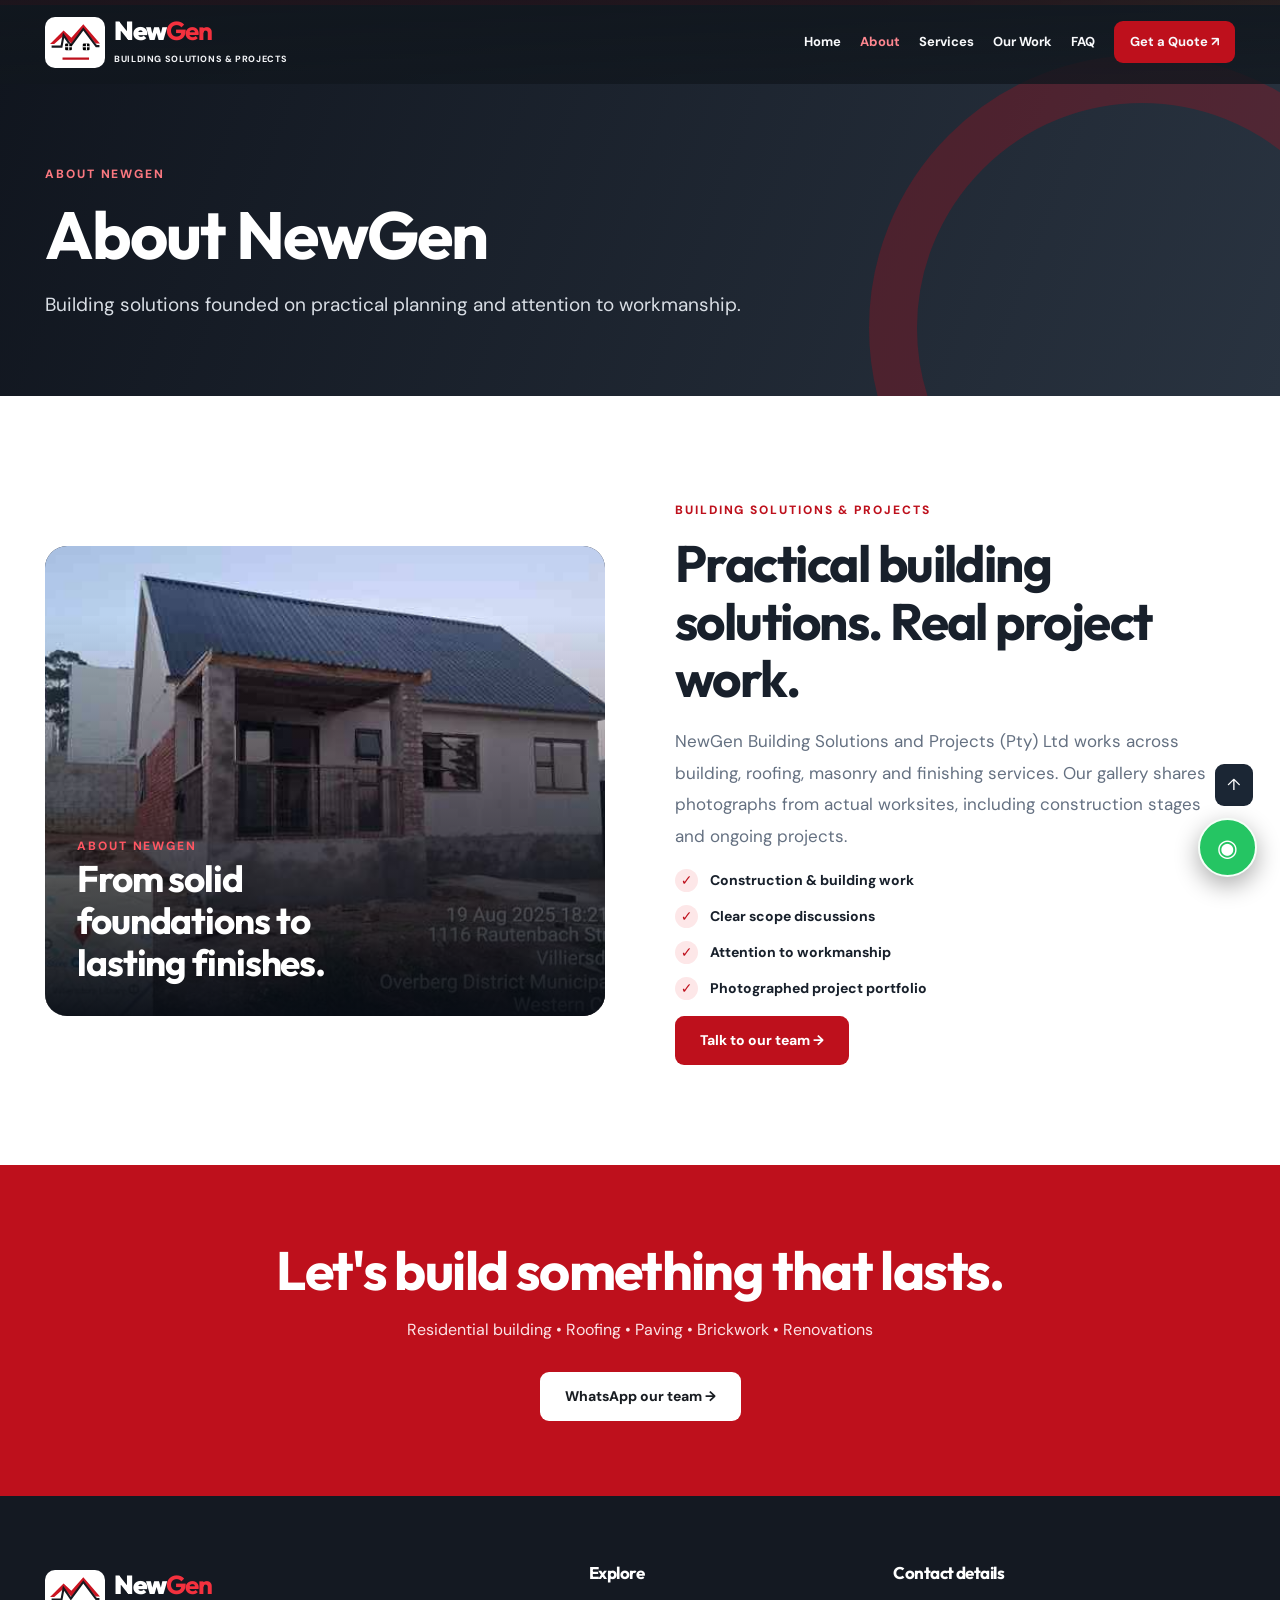
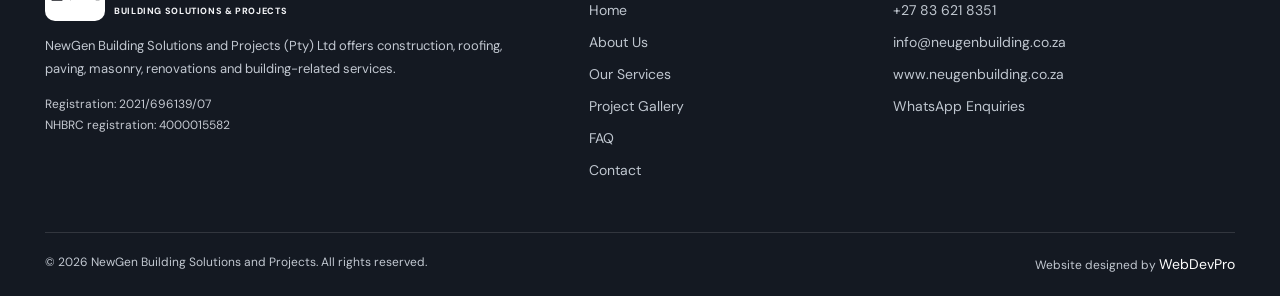
==== about.html @ 3746e9a4 "Create separate NewGen pages and repair empty project thumbnails" ====
<!doctype html>
<html lang="en-ZA"><head><meta charset="utf-8"><meta name="viewport" content="width=device-width, initial-scale=1,viewport-fit=cover"><title>About Us | NewGen Building Solutions and Projects</title>
<meta name="description" content="NewGen Building Solutions and Projects offers residential building, roofing, brickwork, foundations, paving and renovation services. View our work and request a quote.">
<meta name="theme-color" content="#bd111d"><meta name="robots" content="index,follow"><meta property="og:title" content="NewGen Building Solutions and Projects">
<meta property="og:description" content="Building with purpose. Creating with pride."><meta property="og:type" content="website">
<link rel="manifest" href="/manifest.webmanifest"><link rel="icon" type="image/svg+xml" href="/favicon.svg">
<link rel="preconnect" href="https://fonts.googleapis.com"><link rel="preconnect" href="https://fonts.gstatic.com" crossorigin>
<link href="https://fonts.googleapis.com/css2?family=DM+Sans:wght@400;500;600;700;800&family=Outfit:wght@400;500;600;700;800;900&display=swap" rel="stylesheet">
<style>
:root{--red:#be101c;--red-d:#8e1019;--dark:#151820;--muted:#647081;--pale:#f7f8f9}*{box-sizing:border-box}html{scroll-behavior:smooth;scroll-padding-top:88px}body{margin:0;background:#fff;color:#18202b;font:16px/1.65 'DM Sans',system-ui,sans-serif}h1,h2,h3{font-family:Outfit,system-ui,sans-serif;line-height:1.13;letter-spacing:-.03em}a{text-decoration:none;color:inherit}button,input,textarea,select{font:inherit}button{cursor:pointer}img{display:block;max-width:100%}.container{width:min(1190px,calc(100% - 40px));margin:auto}.eyebrow{color:var(--red);font-weight:800;letter-spacing:.16em;font-size:12px;text-transform:uppercase}.btn{display:inline-flex;align-items:center;justify-content:center;gap:10px;min-height:49px;padding:12px 25px;border:0;border-radius:9px;background:var(--red);color:white;font-size:14px;font-weight:800;transition:transform .2s,background .2s,box-shadow .2s}.btn:hover{background:var(--red-d);transform:translateY(-2px);box-shadow:0 10px 25px #be101c3b}.btn.white{background:white;color:#191d22}.btn.outline{background:transparent;border:1px solid #fff8;color:#fff}.btn.dark{background:#222936}.bar{height:5px;background:linear-gradient(90deg,#89000d,var(--red) 68%,#fa7136)}header{position:fixed;z-index:60;top:0;left:0;right:0;transition:.3s;background:linear-gradient(180deg,#11171ee8,#11171ecb)}header.scrolled{background:#151a23f7;box-shadow:0 8px 30px #0003}.head{height:84px;display:flex;align-items:center;justify-content:space-between;gap:24px}.brand{display:flex;align-items:center;gap:9px;min-width:0;color:white}.brand svg{flex:none;width:60px;height:51px;background:#fff;border-radius:10px;padding:4px}.brandName{font-family:Outfit,sans-serif;font-size:26px;font-weight:900;line-height:1;letter-spacing:-.05em}.brandName b{color:#f4313e}.brandSub{display:block;font-size:9px;text-transform:uppercase;letter-spacing:.07em;font-weight:800;line-height:1.3;margin-top:5px;color:#f3f4f7}.nav{display:flex;align-items:center;gap:19px}.nav a{color:#f8f9fb;font-size:13px;font-weight:700}.nav a:hover,.nav a.active{color:#ff6c72}.nav .btn{min-height:42px;padding:10px 16px}.menuButton{display:none;background:#ffffff12;color:#fff;border:1px solid #ffffff55;padding:8px 13px;border-radius:8px}.hero{min-height:755px;display:flex;align-items:center;position:relative;isolation:isolate;background:#252b30;color:#fff;padding:155px 0 120px;overflow:hidden}.heroPhoto{position:absolute;z-index:-2;inset:0;background-image:url('/assets/hero.jpg');background-repeat:no-repeat;background-size:cover;background-position:center 46%;transform:scale(1.02)}.hero:after{position:absolute;content:'';z-index:-1;inset:0;background:linear-gradient(90deg,#070c15f5 3%,#0c121de6 42%,#10172178 77%,#1119224b),linear-gradient(0deg,#0d111fc4,transparent 40%)}.hero .container{position:relative}.hero h1{font-size:clamp(45px,5.5vw,83px);font-weight:900;max-width:900px;margin:15px 0 26px}.hero h1 em{font-style:normal;color:#ff3342;display:block}.hero p{max-width:610px;font-size:19px;color:#e7e8eb;margin-bottom:30px}.heroChips{display:flex;gap:10px;flex-wrap:wrap;margin-top:35px}.heroChips span{border:1px solid #ffffff4a;background:#ffffff16;backdrop-filter:blur(10px);padding:7px 13px;border-radius:100px;font-size:12px;font-weight:700}.heroArrow{font-size:19px}.heroBottom{position:absolute;bottom:25px;left:0;right:0}.heroBottom .container{display:flex;justify-content:space-between;align-items:center;gap:20px}.heroBottom small{letter-spacing:.2em;text-transform:uppercase;color:#fff9;font-size:10px}.heroControls{display:flex;gap:7px}.heroControls button{border:1px solid #ffffff66;color:#fff;background:#ffffff25;border-radius:100%;height:38px;width:38px}.trust{background:#171c25;color:#e5e8ed}.trustGrid{display:grid;grid-template-columns:repeat(3,1fr);gap:24px;padding:22px 0}.trustGrid>div{display:flex;gap:11px;align-items:center;font-weight:700;font-size:14px}.trustGrid strong{color:#fa3a47;font-size:21px}.section{padding:100px 0}.section.alternate{background:var(--pale)}.section h2{font-size:clamp(34px,4vw,53px);margin:12px 0 18px}.lead{color:var(--muted);max-width:700px;font-size:17px;line-height:1.85}.sectHead{max-width:750px;margin:auto auto 44px;text-align:center}.sectHead .lead{margin:auto}.serviceGrid{display:grid;grid-template-columns:repeat(3,1fr);gap:23px}.service{background:#fff;border:1px solid #e4e8ee;border-radius:16px;padding:30px 29px;transition:.25s;box-shadow:0 3px 14px #141b2b08}.service:hover{transform:translateY(-5px);box-shadow:0 20px 35px #141b2b12;border-color:#d4a0a4}.number{display:inline-block;font:900 12px Outfit,sans-serif;letter-spacing:.1em;color:var(--red);margin-bottom:12px}.service h3{font-size:23px;margin:4px 0 12px}.service p{color:var(--muted);font-size:14px;line-height:1.85;margin-bottom:0}.servIcon{height:53px;width:53px;background:#fff0f1;border-radius:14px;color:var(--red);display:grid;place-items:center;margin-bottom:20px}.servIcon svg{width:29px;height:29px}.aboutGrid{display:grid;grid-template-columns:1fr 1fr;gap:70px;align-items:center}.aboutVisual{min-height:470px;background:#1b222d;position:relative;border-radius:22px;overflow:hidden;display:flex;align-items:end;padding:32px;color:white}.aboutVisual:before{content:'';position:absolute;inset:0;background:linear-gradient(0deg,#070c14f5,transparent 85%),url('/assets/hero.jpg') center/cover no-repeat}.aboutVisual>div{position:relative}.aboutVisual h3{font-size:37px;max-width:340px;margin:0}.aboutCopy ul{padding:0;list-style:none}.aboutCopy li{margin:13px 0;font-size:14px;font-weight:750}.aboutCopy li:before{content:'✓';display:inline-grid;place-items:center;margin-right:12px;height:23px;width:23px;border-radius:50%;background:#fde7e8;color:var(--red)}.galleryGrid{display:grid;grid-template-columns:repeat(3,1fr);gap:20px}.galleryItem{background:#e9ebed;border-radius:16px;overflow:hidden;position:relative;min-height:265px;border:0;display:block;text-align:left;width:100%;color:white}.galleryItem img{position:absolute;inset:0;width:100%;height:100%;object-fit:cover;transition:.4s}.galleryItem:before{content:'';position:absolute;inset:0;background:linear-gradient(25deg,#1e2833,#7a1d22);z-index:-1}.galleryItem:after{content:'';position:absolute;inset:0;background:linear-gradient(0deg,#07111fcb,transparent 65%)}.galleryItem:hover img{transform:scale(1.04)}.galleryLabel{position:absolute;z-index:3;bottom:20px;left:23px;right:15px;font-weight:800;line-height:1.2}.galleryLabel small{display:block;font-size:11px;color:#fdd;letter-spacing:.12em;text-transform:uppercase;margin-bottom:5px}.galleryNote{font-size:13px;color:var(--muted);text-align:center;margin:22px 0 0}.videoGrid{display:grid;grid-template-columns:.8fr 1.2fr;background:#151b25;border-radius:20px;overflow:hidden;align-items:center;color:#fff}.videoText{padding:48px}.videoText .eyebrow{color:#fc5b65}.videoText h2{color:white;font-size:38px}.videoText p{color:#cdd4dc}.videoMedia{min-height:340px;display:grid;place-items:center;background:linear-gradient(140deg,#1c2024e0,#511b22cf),url('/assets/hero.jpg') center/cover;position:relative}.videoMedia video{height:410px;width:100%;object-fit:contain;max-width:100%;background:#12141c}.videoFallback{display:none;text-align:center;padding:30px}.contactGrid{display:grid;grid-template-columns:1fr 1fr;gap:65px}.contactDetails{display:grid;gap:15px;margin-top:30px}.contactDetails a,.contactDetails p{display:flex;align-items:flex-start;gap:15px;padding:18px 19px;border:1px solid #e5e9ee;border-radius:11px;margin:0;font-weight:700;font-size:14px;overflow-wrap:anywhere}.contactDetails span{color:var(--red);font-size:21px}.quote{background:#fff;border:1px solid #e9edf1;box-shadow:0 18px 55px #08101c0c;padding:32px;border-radius:17px}.quote h3{font-size:25px;margin:0 0 20px}.quote label{display:block;font-size:13px;font-weight:800;margin:14px 0 6px}.quote input,.quote select,.quote textarea{width:100%;background:#fafbfc;border:1px solid #dbe0e7;border-radius:9px;padding:12px 13px;font-size:14px;outline:none}.quote input:focus,.quote select:focus,.quote textarea:focus{border-color:var(--red)}.quote button{width:100%;margin-top:21px}.legal{margin-top:20px;display:flex;gap:12px;flex-wrap:wrap;color:#707783;font-size:12px}.legal span{padding:8px 10px;border:1px solid #e3e6ec;border-radius:6px}.faqGrid{display:grid;grid-template-columns:.85fr 1.15fr;gap:55px}.faqList details{border-bottom:1px solid #dde1e6;padding:18px 3px}.faqList summary{cursor:pointer;font-weight:800;list-style:none;display:flex;justify-content:space-between;gap:12px}.faqList summary::after{content:'+';color:var(--red);font-size:24px;line-height:1}.faqList details[open] summary::after{content:'−'}.faqList p{color:#657182;font-size:14px}.cta{background:var(--red);text-align:center;padding:75px 0;color:#fff}.cta h2{font-size:clamp(33px,5vw,54px);margin:0 0 10px}.cta p{color:#fce4e7;margin-bottom:28px}footer{background:#141922;color:#c2c8d1;padding:65px 0 20px}footer .ftgrid{display:grid;grid-template-columns:1.4fr .7fr 1fr;gap:65px}footer h3{color:#fff;font-size:17px;margin-top:2px}footer a{display:block;margin:9px 0;color:#bfc6cf;font-size:14px}footer a:hover{color:#ff5a66}footer p{font-size:13px;line-height:1.8}footer .copyright{border-top:1px solid #ffffff20;margin-top:40px;padding-top:20px;display:flex;flex-wrap:wrap;justify-content:space-between;font-size:12px}.socialProof{font-size:12px;color:#c5c9d1}.floatChat{position:fixed;right:23px;bottom:23px;z-index:90;background:#25c563;color:white;border:2px solid #f5fff8;border-radius:50%;width:59px;height:59px;box-shadow:0 8px 25px #0005;font-size:24px}.chatBox{display:none;position:fixed;z-index:89;right:20px;bottom:94px;max-width:calc(100vw - 35px);width:340px;background:white;border-radius:16px;overflow:hidden;box-shadow:0 15px 45px #0005}.chatBox.open{display:block}.chatHead{background:#1b232c;padding:15px;color:#fff;font-weight:800}.chatBody{padding:18px}.chatBody p{font-size:13px}.chatBody input,.chatBody select,.chatBody textarea{width:100%;border-radius:8px;border:1px solid #d6dce3;padding:9px;margin:6px 0;font-size:13px}.chatBody .btn{width:100%;margin-top:10px}.lightbox{display:none;position:fixed;inset:0;z-index:110;background:#000e;align-items:center;justify-content:center;padding:35px}.lightbox.open{display:flex}.lightbox img{max-height:88vh;max-width:95vw;object-fit:contain}.lightbox button{position:absolute;top:20px;right:20px;border:0;border-radius:50%;background:#ffffff21;color:white;width:40px;height:40px;font-size:24px}.backTop{position:fixed;right:27px;bottom:94px;border:0;border-radius:9px;padding:8px 12px;background:#1b2634;color:#fff;z-index:85}.skip{position:absolute;top:-50px;background:white;color:black;padding:10px;z-index:100}.skip:focus{top:0}button:focus-visible,a:focus-visible,input:focus-visible{outline:3px solid #ff5b68;outline-offset:2px}
@media(max-width:990px){.nav{display:none;position:absolute;top:84px;right:0;left:0;padding:20px;background:#131923;flex-direction:column;align-items:stretch;gap:10px}.nav.open{display:flex}.nav a{padding:9px}.menuButton{display:block}.serviceGrid,.galleryGrid{grid-template-columns:repeat(2,1fr)}.aboutGrid,.contactGrid{gap:35px}.head .brandSub{max-width:200px}.ftgrid{gap:30px!important}}@media(max-width:700px){.container{width:min(100% - 32px,1190px)}.head{height:76px}.nav{top:76px}.brand svg{height:45px;width:49px}.brandName{font-size:23px}.brandSub{font-size:8px}.hero{min-height:690px;padding-top:133px}.hero h1{font-size:44px}.hero p{font-size:16px}.hero .btn{width:100%;margin-bottom:8px}.heroChips{margin-top:18px}.trustGrid{grid-template-columns:1fr;gap:12px}.section{padding:70px 0}.serviceGrid,.galleryGrid{grid-template-columns:1fr}.aboutGrid,.contactGrid,.faqGrid,.videoGrid{grid-template-columns:1fr}.aboutVisual{min-height:340px}.videoText{padding:28px}.videoMedia{min-height:230px}.videoMedia video{max-height:420px}.ftgrid{grid-template-columns:1fr!important;gap:30px!important}.contactDetails a{font-size:13px}.quote{padding:23px}}
@media(prefers-reduced-motion:reduce){html{scroll-behavior:auto}*{transition:none!important;animation:none!important}}


.pageLead{padding:155px 0 76px;color:#fff;background:linear-gradient(110deg,#10151e,#293340);position:relative;overflow:hidden}
.pageLead:after{content:'';position:absolute;right:-135px;bottom:-205px;border:48px solid #c10c1a45;border-radius:50%;width:450px;height:450px}
.pageLead>.container{position:relative;z-index:1}
.pageLead h1{font-size:clamp(38px,5.2vw,72px);line-height:1.09;margin:12px 0 18px}
.pageLead p{font-size:19px;max-width:730px;color:#d9dee5;margin:0}
.pageLead .eyebrow{color:#fa7880}
.homePreview{display:grid;grid-template-columns:1fr 1fr;gap:30px;align-items:center}
.homePreview img{width:100%;height:350px;object-fit:cover;border-radius:18px}
.homePreview strong{display:block;padding:10px 0;color:#a30919;font-size:16px}
.homePreviewCopy h3{font-size:34px;margin-bottom:15px}
.homePreviewCopy p{font-size:17px;color:#5c6676;margin-bottom:22px}
.galleryItem img{width:100%;height:100%;object-fit:cover;display:block}
.galleryItem.mediaMissing:before{content:'Photo being published';position:absolute;z-index:2;left:12px;top:12px;color:white;font-size:11px;background:#141b28bb;padding:5px 9px;border-radius:4px}
.activePage{color:#ff8790!important}
@media(max-width:750px){.pageLead{padding:135px 0 65px}.pageLead p{font-size:16px}.homePreview{grid-template-columns:1fr}.homePreview img{height:240px}}
</style></head><body>
<a href="#main" class="skip">Skip to content</a><div class="bar"></div>
<header id="header"><div class="container head"><a href="/" class="brand" aria-label="NewGen home">
<svg viewBox="0 0 100 80" role="img" aria-label="NewGen roof logo"><path fill="#cb1421" d="M2 43 28 17l15 14L66 5l32 37-8 0-24-27-23 27-15-15L10 43Z"/><path stroke="#17191f" fill="none" stroke-width="4" d="M5 48h19L28 26l14 20L66 14l25 33h6"/><rect x="31" y="42" width="13" height="13" rx="2"/><path d="M38 42v13M31 48h13" stroke="#fff" stroke-width="2"/><rect x="65" y="42" width="13" height="13" rx="2"/><path d="M72 42v13M65 48h13" stroke="#fff" stroke-width="2"/><path fill="#be101c" d="M26 69h51v4H26Z"/></svg>
<span><span class="brandName">New<b>Gen</b></span><span class="brandSub">Building Solutions & Projects</span></span></a>
<nav class="nav" id="nav" aria-label="Primary navigation"><a href="/">Home</a><a href="/about">About</a><a href="/services">Services</a><a href="/projects">Our Work</a><a href="/faq">FAQ</a><a href="/contact" class="btn">Get a Quote ↗</a></nav>
<button class="menuButton" id="menuButton" aria-label="Open menu" aria-expanded="false">☰</button></div></header>
<main id="main"><section class="pageLead"><div class="container"><span class="eyebrow">ABOUT NEWGEN</span><h1>About NewGen</h1><p>Building solutions founded on practical planning and attention to workmanship.</p></div></section><section class="section" id="about"><div class="container aboutGrid"><div class="aboutVisual"><div><span class="eyebrow" style="color:#ff5662">ABOUT NEWGEN</span><h3>From solid foundations to lasting finishes.</h3></div></div><div class="aboutCopy"><span class="eyebrow">BUILDING SOLUTIONS & PROJECTS</span><h2>Practical building solutions. Real project work.</h2><p class="lead">NewGen Building Solutions and Projects (Pty) Ltd works across building, roofing, masonry and finishing services. Our gallery shares photographs from actual worksites, including construction stages and ongoing projects.</p><ul><li>Construction & building work</li><li>Clear scope discussions</li><li>Attention to workmanship</li><li>Photographed project portfolio</li></ul><a href="/contact" class="btn">Talk to our team →</a></div></div></section><section class="cta"><div class="container"><h2>Let's build something that lasts.</h2><p>Residential building • Roofing • Paving • Brickwork • Renovations</p><a class="btn white" href="https://wa.me/27836218351?text=Hello%20NewGen%2C%20I%20would%20like%20to%20request%20a%20quote." target="_blank" rel="noopener">WhatsApp our team →</a></div></section></main>
<footer><div class="container"><div class="ftgrid"><div><a class="brand" href="/"><svg viewBox="0 0 100 80" aria-hidden="true"><path fill="#cb1421" d="M2 43 28 17l15 14L66 5l32 37-8 0-24-27-23 27-15-15L10 43Z"/><path stroke="#17191f" fill="none" stroke-width="4" d="M5 48h19L28 26l14 20L66 14l25 33h6"/></svg><span><span class="brandName">New<b>Gen</b></span><span class="brandSub">Building Solutions & Projects</span></span></a><p>NewGen Building Solutions and Projects (Pty) Ltd offers construction, roofing, paving, masonry, renovations and building-related services.</p><p class="socialProof">Registration: 2021/696139/07<br>NHBRC registration: 4000015582</p></div><div><h3>Explore</h3><a href="/">Home</a><a href="/about">About Us</a><a href="/services">Our Services</a><a href="/projects">Project Gallery</a><a href="/faq">FAQ</a><a href="/contact">Contact</a></div><div><h3>Contact details</h3><a href="tel:+27836218351">+27 83 621 8351</a><a href="mailto:info@neugenbuilding.co.za">info@neugenbuilding.co.za</a><a href="https://www.neugenbuilding.co.za">www.neugenbuilding.co.za</a><a href="https://wa.me/27836218351">WhatsApp Enquiries</a></div></div><div class="copyright"><span>© <span id="year"></span> NewGen Building Solutions and Projects. All rights reserved.</span><span>Website designed by <a style="display:inline;color:#fff" href="https://webdevpro.co.za" target="_blank" rel="noopener">WebDevPro</a></span></div></div></footer>
<button class="floatChat" id="chatToggle" aria-label="Open WhatsApp assistant">◉</button><div class="chatBox" id="chatBox"><div class="chatHead">NewGen • WhatsApp Assistant <button style="float:right;border:0;background:none;color:#fff;font-size:20px" id="chatClose" aria-label="Close">×</button></div><form class="chatBody" id="chatForm"><p>Hello 👋 Welcome to NewGen. Share your details and we'll prepare a WhatsApp enquiry.</p><input name="name" placeholder="Your name" aria-label="Your name" required><input name="phone" type="tel" placeholder="Phone number" aria-label="Phone number" required><select name="service" aria-label="Service" required><option value="">Select a service</option><option>Residential construction</option><option>Brickwork</option><option>Roofing</option><option>Paving</option><option>Renovations</option><option>Foundations</option><option>General enquiry</option></select><textarea name="message" placeholder="Describe your project..." aria-label="Project details" rows="3" required></textarea><button class="btn" type="submit">Open WhatsApp →</button></form></div><button class="backTop" id="backTop" aria-label="Back to top">↑</button><div class="lightbox" id="lightbox"><button id="lightboxClose" aria-label="Close photo viewer">×</button><img id="lightboxImage" alt="Enlarged project photo"></div>
<script>
const services=[
['01','Residential Construction','Residential building work, from foundations and structure through to roofing and associated finishes.','home'],
['02','Brickwork & Masonry','Brickwork, walling, blockwork and masonry finishes for a wide range of building enquiries.','bricks'],
['03','Roofing & Carpentry','Roof construction, roof covering and timber-related work with attention to structural details.','roof'],
['04','Paving & Hardscaping','Paving installations and outdoor surface works for driveways, paths and entrances.','paving'],
['05','Renovations & Finishes','Internal walls, cladding, alterations and preparation for finishing stages.','interior'],
['06','Foundations & Groundworks','Essential excavation, site preparation, foundation work and early construction stages.','foundation']
];
const iconMarkup='<svg viewBox="0 0 50 50" fill="none" stroke="currentColor" stroke-width="3" stroke-linejoin="round"><path d="M5 23 25 7l20 16M11 20v23h28V20M19 43V28h12v15"/></svg>';
if(document.getElementById('servicesGrid'))document.getElementById('servicesGrid').innerHTML=services.map(s=>'<article class="service"><span class="servIcon">'+iconMarkup+'</span><span class="number">'+s[0]+' / SERVICE</span><h3>'+s[1]+'</h3><p>'+s[2]+'</p></article>').join('');
const projectNames=[
['Residential building exterior','Residential construction'],['External wall installation','Building systems'],['Covered entrance and verandah','Construction'],['Decorative paved entrance','Paving'],['Roof and exterior project','Roofing'],['Face-brick masonry','Brickwork'],['Interior wall preparation','Renovations'],['Timber framing','Carpentry'],['Wall finishing work','Interiors'],['Metal-roof project','Roofing'],['Foundation reinforcement','Foundations'],['Brickwork details','Masonry'],['Foundation work','Groundworks'],['On-site building team','Construction']];
if(document.getElementById('galleryGrid'))document.getElementById('galleryGrid').innerHTML=projectNames.map((p,i)=>'<button type="button" class="galleryItem" aria-label="View '+p[0]+'" data-photo="'+String(i+1).padStart(2,'0')+'"><img alt="'+p[0]+'" loading="lazy" src="/assets/project-'+String(i+1).padStart(2,'0')+'.webp" onerror="this.onerror=null;this.src=\'/assets/hero.jpg\';this.closest(\'.galleryItem\').classList.add(\'mediaMissing\')"><span class="galleryLabel"><small>'+p[1]+'</small>'+p[0]+'</span></button>').join('');
const menu=document.getElementById('menuButton'),nav=document.getElementById('nav');menu?.addEventListener('click',()=>{const open=nav.classList.toggle('open');menu.setAttribute('aria-expanded',String(open));menu.textContent=open?'×':'☰'});nav?.querySelectorAll('a').forEach(x=>x.addEventListener('click',()=>{nav.classList.remove('open');menu.setAttribute('aria-expanded','false');menu.textContent='☰'}));window.addEventListener('scroll',()=>document.getElementById('header').classList.toggle('scrolled',window.scrollY>20),{passive:true});
if(document.getElementById('heroTitle')){
const slides=[['Built on solid foundations.','Made to last.','Residential building, renovations and practical construction solutions. See actual project work and let us discuss your next build.'],['From the ground up.','Every detail matters.','From brickwork and structures to roofing and finishes, discover practical building services.'],['Precision you can see.','Work with purpose.','Talk to NewGen about paving, masonry and building work for your next property project.']];let current=0;function renderSlide(){const s=slides[current];document.getElementById('heroTitle').innerHTML=s[0]+'<em>'+s[1]+'</em>';document.getElementById('heroDesc').textContent=s[2];document.querySelector('.heroBottom small').textContent='0'+(current+1)+' / NewGen Building Projects'};document.getElementById('prevHero').onclick=()=>{current=(current+slides.length-1)%slides.length;renderSlide()};document.getElementById('nextHero').onclick=()=>{current=(current+1)%slides.length;renderSlide()};setInterval(()=>{if(document.visibilityState!=='visible')return;current=(current+1)%slides.length;renderSlide()},7200);
}
function openWA(data){const msg='Hello NewGen Building Solutions, please assist me.\nName: '+data.name+'\nPhone: '+data.phone+'\nService: '+data.service+'\nProject: '+data.message;window.open('https://wa.me/27836218351?text='+encodeURIComponent(msg),'_blank','noopener,noreferrer')};
for(const id of ['quoteForm','chatForm'])document.getElementById(id)?.addEventListener('submit',e=>{e.preventDefault();const f=e.currentTarget;if(!f.reportValidity())return;openWA(Object.fromEntries(new FormData(f).entries()));if(id==='chatForm')document.getElementById('chatBox').classList.remove('open')});
if(document.getElementById('chatToggle'))document.getElementById('chatToggle').onclick=()=>document.getElementById('chatBox').classList.toggle('open');if(document.getElementById('chatClose'))document.getElementById('chatClose').onclick=()=>document.getElementById('chatBox').classList.remove('open');
if(document.getElementById('backTop'))document.getElementById('backTop').onclick=()=>scrollTo({top:0,behavior:'smooth'});if(document.getElementById('year'))document.getElementById('year').textContent=new Date().getFullYear();
const modal=document.getElementById('lightbox'),mi=document.getElementById('lightboxImage');document.querySelectorAll('[data-photo]').forEach(x=>x.addEventListener('click',()=>{const img=x.querySelector('img');if(!img.complete||!img.naturalWidth)return;mi.src=img.src;mi.alt=img.alt;modal.classList.add('open')}));if(document.getElementById('lightboxClose'))document.getElementById('lightboxClose').onclick=()=>modal.classList.remove('open');modal?.addEventListener('click',e=>{if(e.target===modal)modal.classList.remove('open')});document.addEventListener('keydown',e=>{if(e.key==='Escape')modal?.classList.remove('open')});
const vid=document.getElementById('projectVideo');vid?.addEventListener('error',()=>{vid.style.display='none';document.getElementById('videoFallback').style.display='block'},true);
if('serviceWorker'in navigator)window.addEventListener('load',()=>navigator.serviceWorker.register('/sw.js').catch(()=>{}));

const activePath=location.pathname.replace(/\.html$/,'').replace(/\/$/,'')||'/';document.querySelectorAll('.nav a').forEach(a=>{if(new URL(a.href).pathname===activePath)a.classList.add('activePage')});</script></body></html>
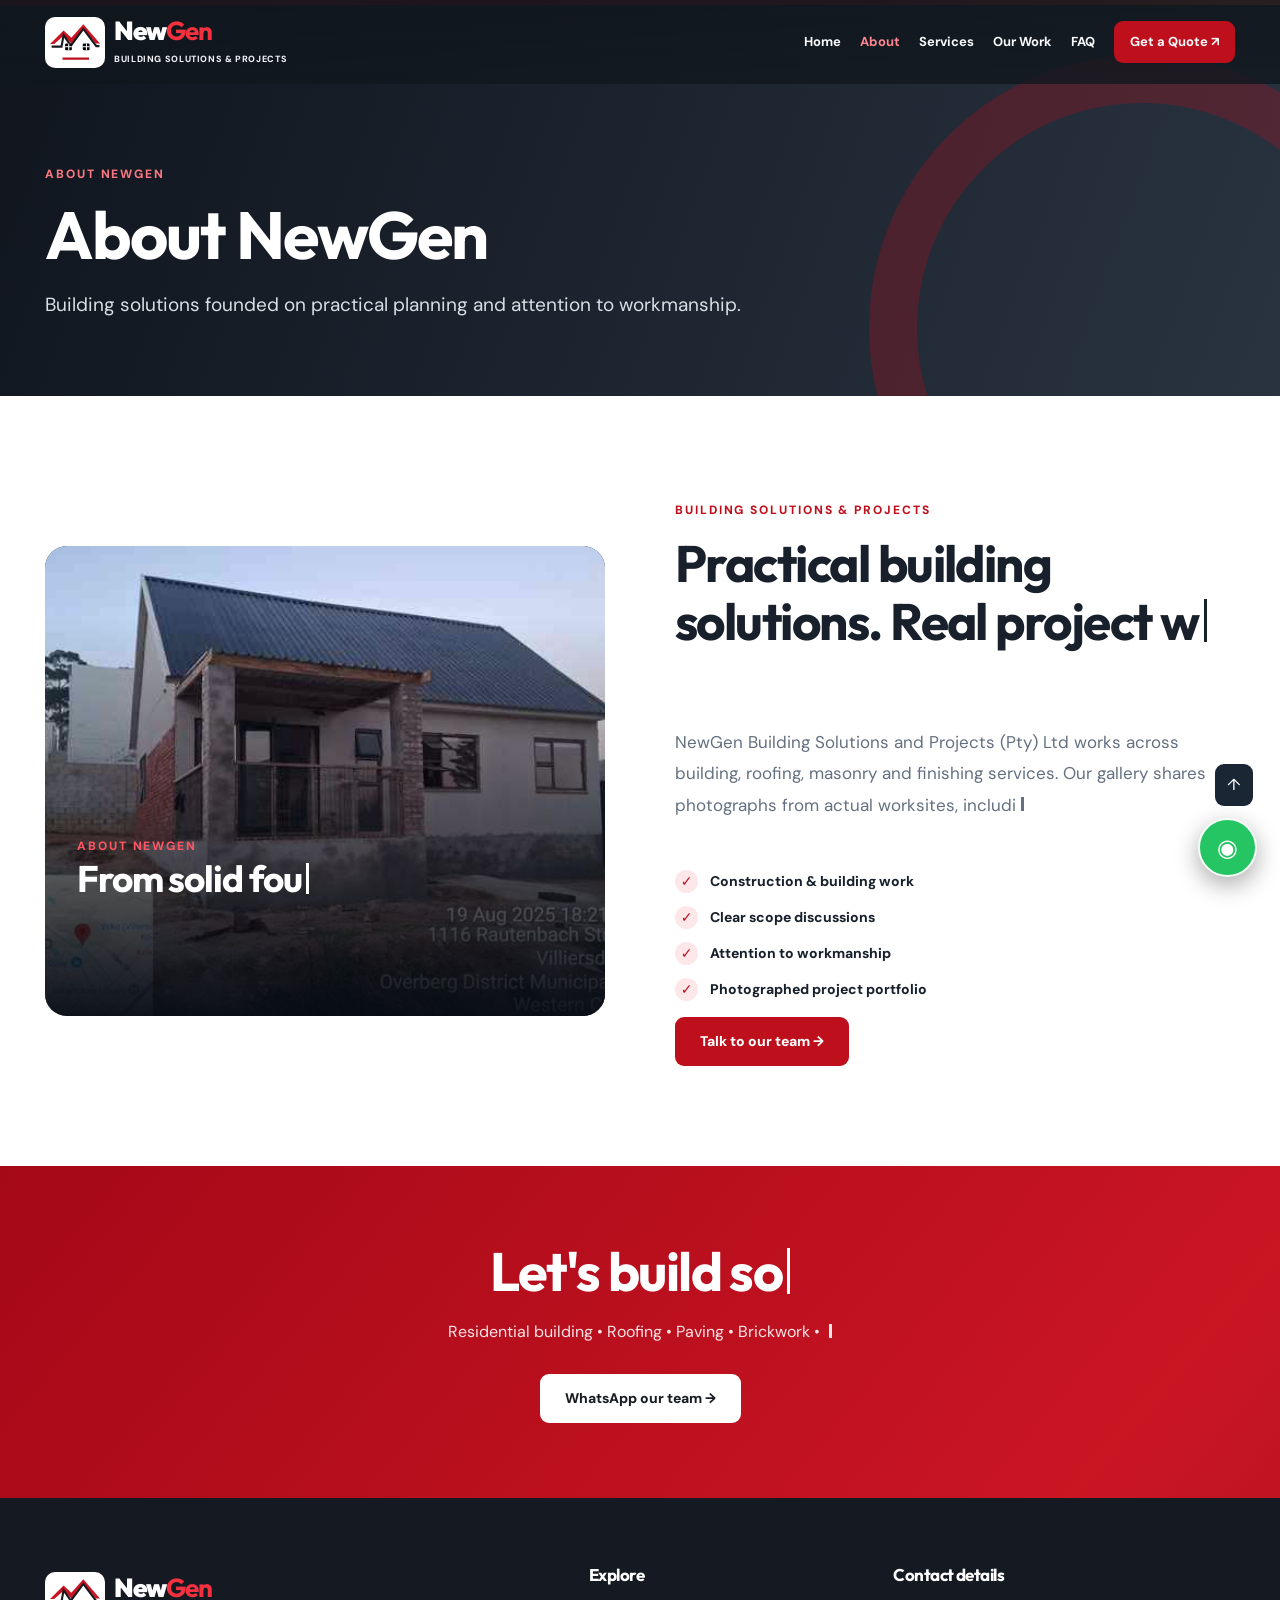
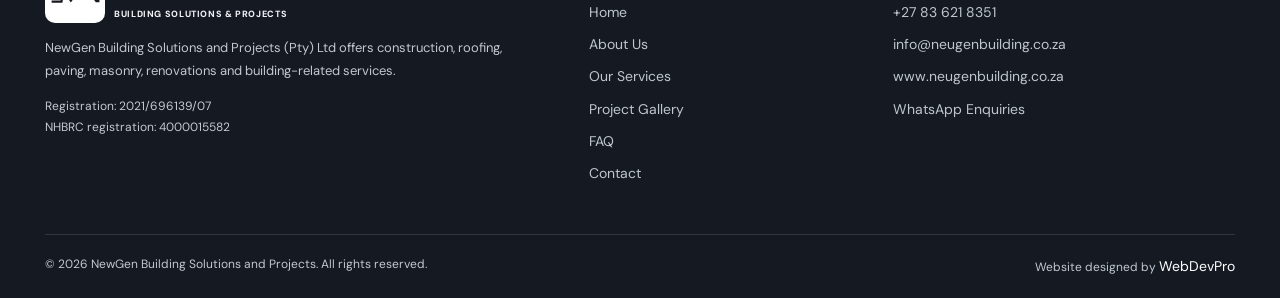
==== commit 70ba5883: "Add cross-page typewriter motion, mobile navigation and delayed PWA install prompt" ====
--- a/about.html
+++ b/about.html
@@ -27,7 +27,7 @@
 .galleryItem.mediaMissing:before{content:'Photo being published';position:absolute;z-index:2;left:12px;top:12px;color:white;font-size:11px;background:#141b28bb;padding:5px 9px;border-radius:4px}
 .activePage{color:#ff8790!important}
 @media(max-width:750px){.pageLead{padding:135px 0 65px}.pageLead p{font-size:16px}.homePreview{grid-template-columns:1fr}.homePreview img{height:240px}}
-</style></head><body>
+</style><link rel="stylesheet" href="/newgen-motion.css"></head><body>
 <a href="#main" class="skip">Skip to content</a><div class="bar"></div>
 <header id="header"><div class="container head"><a href="/" class="brand" aria-label="NewGen home">
 <svg viewBox="0 0 100 80" role="img" aria-label="NewGen roof logo"><path fill="#cb1421" d="M2 43 28 17l15 14L66 5l32 37-8 0-24-27-23 27-15-15L10 43Z"/><path stroke="#17191f" fill="none" stroke-width="4" d="M5 48h19L28 26l14 20L66 14l25 33h6"/><rect x="31" y="42" width="13" height="13" rx="2"/><path d="M38 42v13M31 48h13" stroke="#fff" stroke-width="2"/><rect x="65" y="42" width="13" height="13" rx="2"/><path d="M72 42v13M65 48h13" stroke="#fff" stroke-width="2"/><path fill="#be101c" d="M26 69h51v4H26Z"/></svg>
@@ -63,4 +63,4 @@
 const vid=document.getElementById('projectVideo');vid?.addEventListener('error',()=>{vid.style.display='none';document.getElementById('videoFallback').style.display='block'},true);
 if('serviceWorker'in navigator)window.addEventListener('load',()=>navigator.serviceWorker.register('/sw.js').catch(()=>{}));
 
-const activePath=location.pathname.replace(/\.html$/,'').replace(/\/$/,'')||'/';document.querySelectorAll('.nav a').forEach(a=>{if(new URL(a.href).pathname===activePath)a.classList.add('activePage')});</script></body></html>+const activePath=location.pathname.replace(/\.html$/,'').replace(/\/$/,'')||'/';document.querySelectorAll('.nav a').forEach(a=>{if(new URL(a.href).pathname===activePath)a.classList.add('activePage')});</script><script src="/newgen-motion.js" defer></script></body></html>
--- a/newgen-motion.css
+++ b/newgen-motion.css
@@ -0,0 +1,82 @@
+
+/* NewGen 2026 motion and mobile enhancements. Shared across every page. */
+:root{--motion-ease:cubic-bezier(.22,1,.36,1)}
+html{scroll-behavior:smooth}
+:focus-visible{outline:3px solid #ff6b78;outline-offset:4px}
+[data-typing].is-typing{position:relative}
+[data-typing].is-typing:after{content:"";display:inline-block;width:3px;height:.85em;margin-left:5px;background:currentColor;vertical-align:-.05em;animation:ng-cursor .7s steps(1,end) infinite}
+@keyframes ng-cursor{0%,48%{opacity:1}49%,100%{opacity:0}}
+.motion-ready{opacity:0;transform:translate3d(0,35px,0);transition:opacity .8s var(--motion-ease),transform .9s var(--motion-ease);transition-delay:var(--motion-delay,0ms)}
+.motion-ready.motion-from-left{transform:translate3d(-42px,8px,0)}
+.motion-ready.motion-from-right{transform:translate3d(42px,8px,0)}
+.motion-ready.motion-flip{transform:perspective(850px) rotateY(-18deg) translateY(24px);transform-origin:center}
+.motion-ready.is-visible{opacity:1;transform:translate3d(0,0,0)}
+.heroPhoto{animation:ng-hero-pan 23s ease-in-out infinite alternate;will-change:transform}
+@keyframes ng-hero-pan{from{transform:scale(1.02) translateX(0)}to{transform:scale(1.1) translateX(-1%)}}
+.heroChips span{animation:ng-chip-breathe 5s ease-in-out infinite alternate;animation-delay:calc(var(--chip-index,0) * .65s)}
+@keyframes ng-chip-breathe{0%{background:#ffffff12;border-color:#ffffff45}100%{background:#ffffff28;border-color:#ffffff75}}
+.btn,.featuredWorkCard,.service,.galleryItem{backface-visibility:hidden}
+.btn:active{transform:scale(.97)}
+.featuredWorkCard:hover .featuredWorkImage img{transform:scale(1.09) rotate(.5deg)}
+.service:hover .servIcon{transform:rotate(-7deg) scale(1.1)}
+.servIcon{transition:transform .4s var(--motion-ease)}
+.cta{background:linear-gradient(130deg,#a50817,#ca1523,#85101a,#bf1b29);background-size:260% 260%;animation:ng-cta-flow 12s ease-in-out infinite}
+@keyframes ng-cta-flow{0%,100%{background-position:0% 50%}50%{background-position:100% 50%}}
+/* Three real, accessible home-page flip boxes */
+.ng-why{background:linear-gradient(180deg,#f7f8fa,#fff)}
+.ng-why .sectHead{margin-bottom:34px}
+.ng-flip-grid{display:grid;grid-template-columns:repeat(3,minmax(0,1fr));gap:22px}
+.flipCard{display:block;min-height:268px;width:100%;border:0;padding:0;background:transparent;text-align:left;color:inherit;perspective:1200px;border-radius:20px;cursor:pointer}
+.flipInner{position:relative;display:block;width:100%;min-height:268px;transform-style:preserve-3d;transition:transform .85s var(--motion-ease)}
+.flipCard:hover .flipInner,.flipCard:focus-visible .flipInner,.flipCard.is-flipped .flipInner{transform:rotateY(180deg)}
+.flipFace{position:absolute;inset:0;display:flex;flex-direction:column;justify-content:center;align-items:flex-start;padding:30px;border-radius:18px;backface-visibility:hidden;-webkit-backface-visibility:hidden;overflow:hidden}
+.flipFront{background:#fff;border:1px solid #e5e8ed;box-shadow:0 15px 35px #1016220b}
+.flipBack{transform:rotateY(180deg);color:#fff;background:linear-gradient(130deg,#9f0c19,#181e29);box-shadow:0 16px 36px #10162220}
+.flipSymbol{font:900 37px Outfit,sans-serif;color:#bd1626;margin-bottom:23px}
+.flipFace strong{font:800 24px/1.18 Outfit,sans-serif;letter-spacing:-.02em;margin-bottom:10px}
+.flipFace small{font-size:14px;line-height:1.7;color:#647081}
+.flipBack small{color:#f4e9ea}
+.flipHint{font-size:12px;font-weight:800;letter-spacing:.09em;text-transform:uppercase;margin-top:15px;color:#bd1626}
+.flipBack .flipHint{color:#ffb3bb}
+@media(hover:none){.flipCard:hover .flipInner{transform:none}.flipCard.is-flipped .flipInner{transform:rotateY(180deg)}}
+/* Mobile menu: full-width, scrollable, obvious touch targets and backdrop */
+.ng-nav-scrim{display:none;position:fixed;inset:76px 0 0;background:#090d16b8;z-index:59;backdrop-filter:blur(3px)}
+.ng-nav-scrim.open{display:block}
+@media(max-width:990px){
+ header{z-index:60}
+ .nav{max-height:calc(100dvh - 84px);overflow-y:auto;box-shadow:0 20px 35px #0004;z-index:61}
+ .nav.open{animation:ng-nav-in .25s var(--motion-ease)}
+ .nav a{display:flex;align-items:center;min-height:46px;padding:11px 15px;border-radius:8px}
+ .nav a:not(.btn):hover,.nav a:not(.btn):focus-visible{background:#ffffff13}
+ .menuButton{display:inline-flex;align-items:center;justify-content:center;min-width:45px;min-height:43px;font-size:23px;z-index:62;flex-shrink:0}
+}
+@media(max-width:700px){
+ .nav{max-height:calc(100dvh - 76px)}
+ .ng-flip-grid{grid-template-columns:1fr;gap:16px}
+ .flipCard,.flipInner{min-height:240px}
+ .ng-nav-scrim{top:76px}
+}
+@media(min-width:701px) and (max-width:980px){.ng-flip-grid{grid-template-columns:repeat(2,minmax(0,1fr))}}
+@keyframes ng-nav-in{from{opacity:0;transform:translateY(-12px)}to{opacity:1;transform:translateY(0)}}
+/* Branded PWA modal, only shown after 60s for non-installed visitors */
+.ng-install-overlay{position:fixed;inset:0;display:flex;align-items:center;justify-content:center;padding:18px;background:#080d16ba;backdrop-filter:blur(5px);z-index:9999}
+.ng-install-overlay[hidden]{display:none!important}
+.ng-install-dialog{position:relative;width:min(100%,440px);max-height:calc(100dvh - 36px);overflow-y:auto;background:#fff;color:#1a202b;border-radius:22px;box-shadow:0 30px 80px #0005;padding:30px 28px 27px;animation:ng-dialog-in .4s var(--motion-ease)}
+@keyframes ng-dialog-in{from{opacity:0;transform:translateY(18px) scale(.96)}to{opacity:1;transform:translateY(0) scale(1)}}
+.ng-install-close{position:absolute;right:14px;top:12px;border:0;background:#f0f2f5;width:36px;height:36px;border-radius:50%;font-size:23px;color:#283140}
+.ng-install-logo{width:80px;height:80px;background:#fff;padding:7px;border:1px solid #e5e7ed;border-radius:18px;box-shadow:0 7px 28px #1a1b2420;margin-bottom:15px}
+.ng-install-kicker{display:block;color:#bf1422;font-size:11px;font-weight:900;text-transform:uppercase;letter-spacing:.13em}
+.ng-install-dialog h2{margin:8px 0 9px;font-size:clamp(25px,6vw,31px);letter-spacing:-.025em}
+.ng-install-dialog p{font-size:14px;color:#586374;line-height:1.7;margin:0 0 15px}
+.ng-install-options{display:flex;gap:10px;flex-wrap:wrap;margin:21px 0 12px}
+.ng-install-options .btn{flex:1}
+.ng-install-later{padding:12px 18px;border:1px solid #dce1e7;border-radius:9px;background:#fff;color:#273141;font-weight:800;min-height:49px;flex:1}
+.ng-install-help{font-size:13px;line-height:1.65;color:#4c5766;padding:13px;background:#f5f6f9;border-radius:10px;margin-top:12px}
+.ng-install-help[hidden]{display:none}
+@media(prefers-reduced-motion:reduce){
+ html{scroll-behavior:auto}
+ *,*::before,*::after{animation-duration:.01ms!important;animation-iteration-count:1!important;transition-duration:.01ms!important}
+ .motion-ready{opacity:1!important;transform:none!important}
+ .flipCard .flipInner{transform:none!important}
+ .flipBack{display:none}
+}
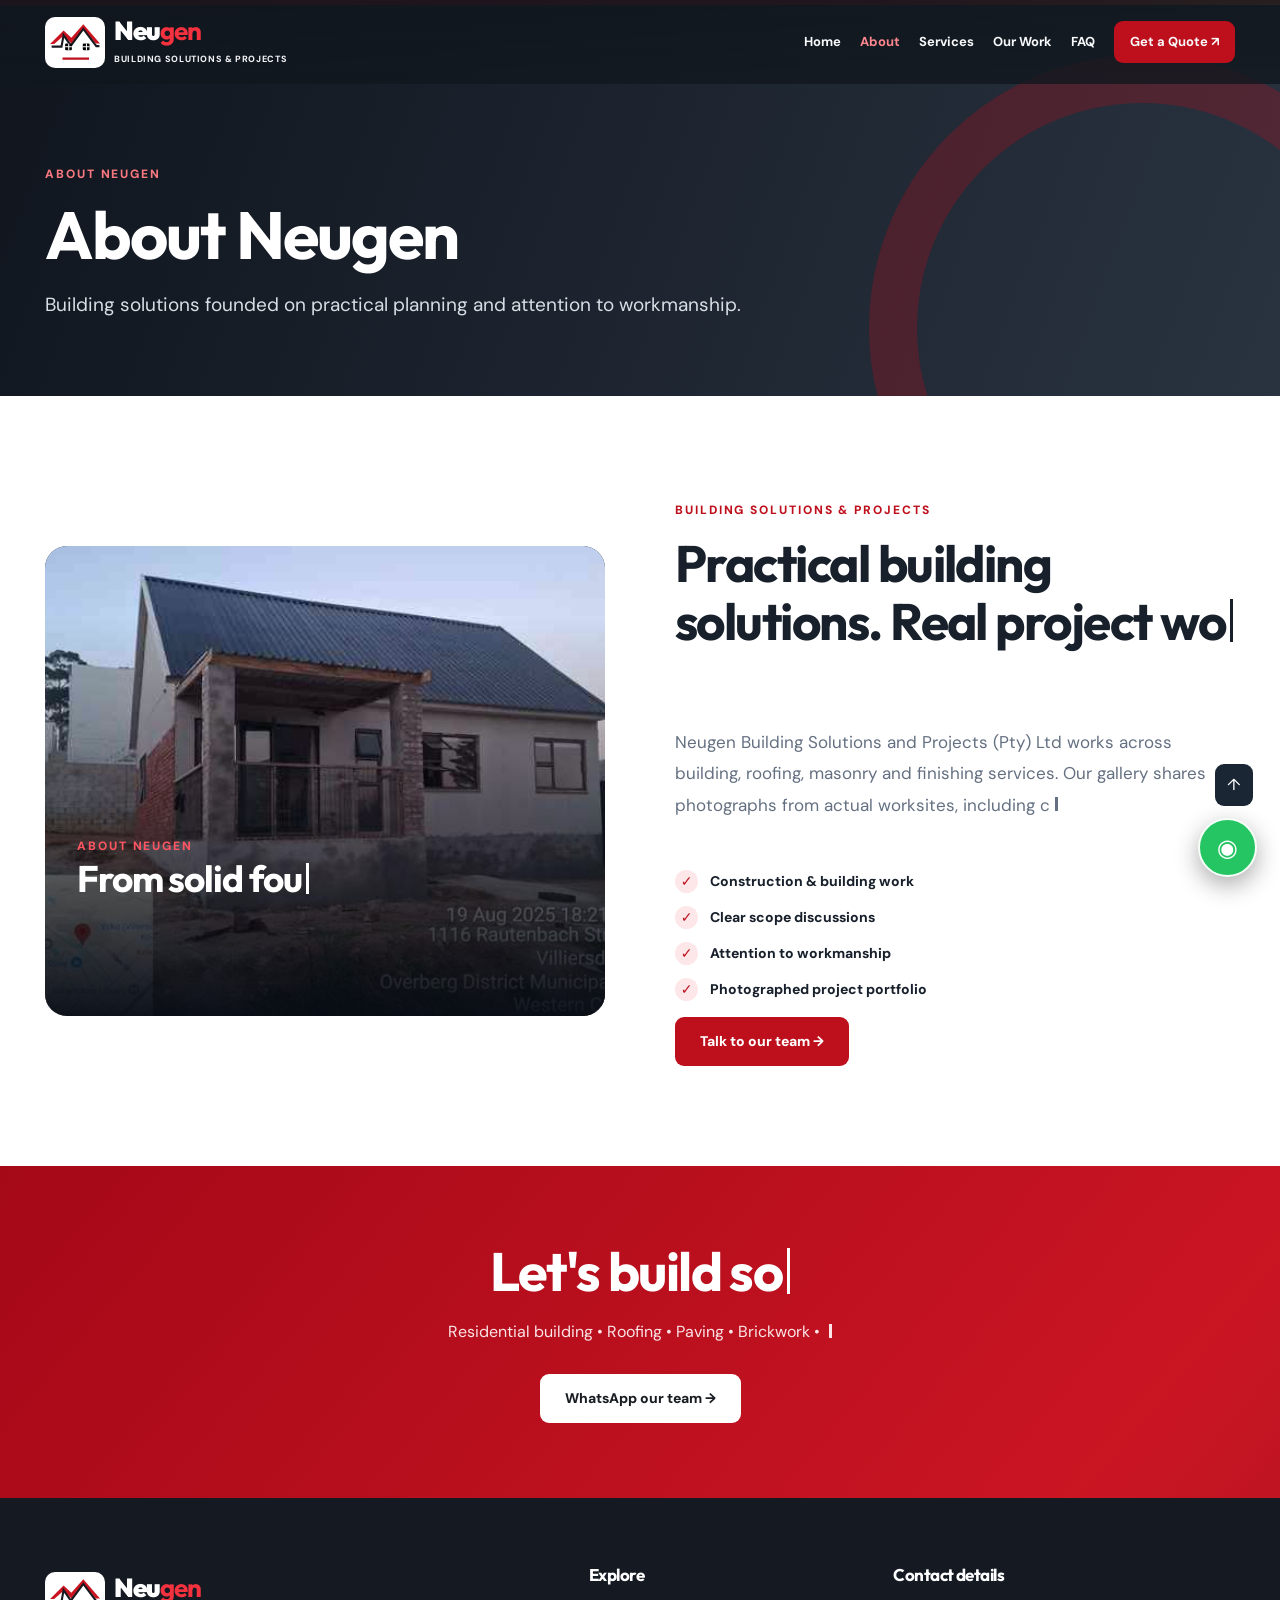
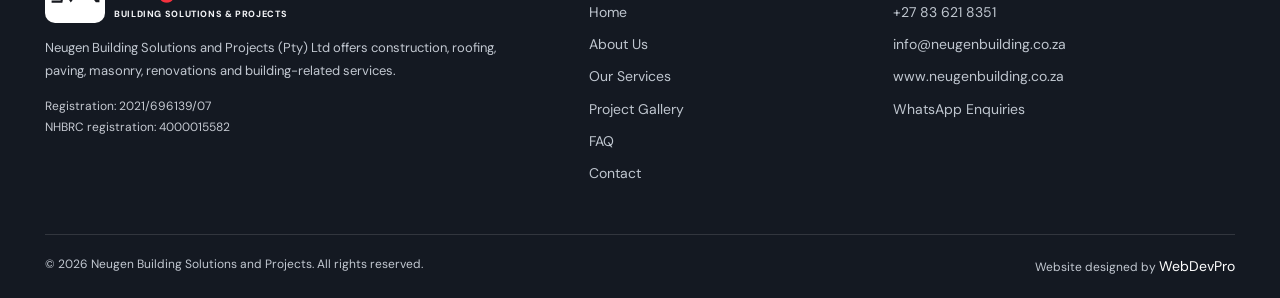
==== commit 3b98aeb5: "Correct Neugen spelling across website pages and PWA" ====
--- a/about.html
+++ b/about.html
@@ -1,7 +1,7 @@
 <!doctype html>
-<html lang="en-ZA"><head><meta charset="utf-8"><meta name="viewport" content="width=device-width, initial-scale=1,viewport-fit=cover"><title>About Us | NewGen Building Solutions and Projects</title>
-<meta name="description" content="NewGen Building Solutions and Projects offers residential building, roofing, brickwork, foundations, paving and renovation services. View our work and request a quote.">
-<meta name="theme-color" content="#bd111d"><meta name="robots" content="index,follow"><meta property="og:title" content="NewGen Building Solutions and Projects">
+<html lang="en-ZA"><head><meta charset="utf-8"><meta name="viewport" content="width=device-width, initial-scale=1,viewport-fit=cover"><title>About Us | Neugen Building Solutions and Projects</title>
+<meta name="description" content="Neugen Building Solutions and Projects offers residential building, roofing, brickwork, foundations, paving and renovation services. View our work and request a quote.">
+<meta name="theme-color" content="#bd111d"><meta name="robots" content="index,follow"><meta property="og:title" content="Neugen Building Solutions and Projects">
 <meta property="og:description" content="Building with purpose. Creating with pride."><meta property="og:type" content="website">
 <link rel="manifest" href="/manifest.webmanifest"><link rel="icon" type="image/svg+xml" href="/favicon.svg">
 <link rel="preconnect" href="https://fonts.googleapis.com"><link rel="preconnect" href="https://fonts.gstatic.com" crossorigin>
@@ -29,14 +29,14 @@
 @media(max-width:750px){.pageLead{padding:135px 0 65px}.pageLead p{font-size:16px}.homePreview{grid-template-columns:1fr}.homePreview img{height:240px}}
 </style><link rel="stylesheet" href="/newgen-motion.css"></head><body>
 <a href="#main" class="skip">Skip to content</a><div class="bar"></div>
-<header id="header"><div class="container head"><a href="/" class="brand" aria-label="NewGen home">
-<svg viewBox="0 0 100 80" role="img" aria-label="NewGen roof logo"><path fill="#cb1421" d="M2 43 28 17l15 14L66 5l32 37-8 0-24-27-23 27-15-15L10 43Z"/><path stroke="#17191f" fill="none" stroke-width="4" d="M5 48h19L28 26l14 20L66 14l25 33h6"/><rect x="31" y="42" width="13" height="13" rx="2"/><path d="M38 42v13M31 48h13" stroke="#fff" stroke-width="2"/><rect x="65" y="42" width="13" height="13" rx="2"/><path d="M72 42v13M65 48h13" stroke="#fff" stroke-width="2"/><path fill="#be101c" d="M26 69h51v4H26Z"/></svg>
-<span><span class="brandName">New<b>Gen</b></span><span class="brandSub">Building Solutions & Projects</span></span></a>
+<header id="header"><div class="container head"><a href="/" class="brand" aria-label="Neugen home">
+<svg viewBox="0 0 100 80" role="img" aria-label="Neugen roof logo"><path fill="#cb1421" d="M2 43 28 17l15 14L66 5l32 37-8 0-24-27-23 27-15-15L10 43Z"/><path stroke="#17191f" fill="none" stroke-width="4" d="M5 48h19L28 26l14 20L66 14l25 33h6"/><rect x="31" y="42" width="13" height="13" rx="2"/><path d="M38 42v13M31 48h13" stroke="#fff" stroke-width="2"/><rect x="65" y="42" width="13" height="13" rx="2"/><path d="M72 42v13M65 48h13" stroke="#fff" stroke-width="2"/><path fill="#be101c" d="M26 69h51v4H26Z"/></svg>
+<span><span class="brandName">Neu<b>gen</b></span><span class="brandSub">Building Solutions & Projects</span></span></a>
 <nav class="nav" id="nav" aria-label="Primary navigation"><a href="/">Home</a><a href="/about">About</a><a href="/services">Services</a><a href="/projects">Our Work</a><a href="/faq">FAQ</a><a href="/contact" class="btn">Get a Quote ↗</a></nav>
 <button class="menuButton" id="menuButton" aria-label="Open menu" aria-expanded="false">☰</button></div></header>
-<main id="main"><section class="pageLead"><div class="container"><span class="eyebrow">ABOUT NEWGEN</span><h1>About NewGen</h1><p>Building solutions founded on practical planning and attention to workmanship.</p></div></section><section class="section" id="about"><div class="container aboutGrid"><div class="aboutVisual"><div><span class="eyebrow" style="color:#ff5662">ABOUT NEWGEN</span><h3>From solid foundations to lasting finishes.</h3></div></div><div class="aboutCopy"><span class="eyebrow">BUILDING SOLUTIONS & PROJECTS</span><h2>Practical building solutions. Real project work.</h2><p class="lead">NewGen Building Solutions and Projects (Pty) Ltd works across building, roofing, masonry and finishing services. Our gallery shares photographs from actual worksites, including construction stages and ongoing projects.</p><ul><li>Construction & building work</li><li>Clear scope discussions</li><li>Attention to workmanship</li><li>Photographed project portfolio</li></ul><a href="/contact" class="btn">Talk to our team →</a></div></div></section><section class="cta"><div class="container"><h2>Let's build something that lasts.</h2><p>Residential building • Roofing • Paving • Brickwork • Renovations</p><a class="btn white" href="https://wa.me/27836218351?text=Hello%20NewGen%2C%20I%20would%20like%20to%20request%20a%20quote." target="_blank" rel="noopener">WhatsApp our team →</a></div></section></main>
-<footer><div class="container"><div class="ftgrid"><div><a class="brand" href="/"><svg viewBox="0 0 100 80" aria-hidden="true"><path fill="#cb1421" d="M2 43 28 17l15 14L66 5l32 37-8 0-24-27-23 27-15-15L10 43Z"/><path stroke="#17191f" fill="none" stroke-width="4" d="M5 48h19L28 26l14 20L66 14l25 33h6"/></svg><span><span class="brandName">New<b>Gen</b></span><span class="brandSub">Building Solutions & Projects</span></span></a><p>NewGen Building Solutions and Projects (Pty) Ltd offers construction, roofing, paving, masonry, renovations and building-related services.</p><p class="socialProof">Registration: 2021/696139/07<br>NHBRC registration: 4000015582</p></div><div><h3>Explore</h3><a href="/">Home</a><a href="/about">About Us</a><a href="/services">Our Services</a><a href="/projects">Project Gallery</a><a href="/faq">FAQ</a><a href="/contact">Contact</a></div><div><h3>Contact details</h3><a href="tel:+27836218351">+27 83 621 8351</a><a href="mailto:info@neugenbuilding.co.za">info@neugenbuilding.co.za</a><a href="https://www.neugenbuilding.co.za">www.neugenbuilding.co.za</a><a href="https://wa.me/27836218351">WhatsApp Enquiries</a></div></div><div class="copyright"><span>© <span id="year"></span> NewGen Building Solutions and Projects. All rights reserved.</span><span>Website designed by <a style="display:inline;color:#fff" href="https://webdevpro.co.za" target="_blank" rel="noopener">WebDevPro</a></span></div></div></footer>
-<button class="floatChat" id="chatToggle" aria-label="Open WhatsApp assistant">◉</button><div class="chatBox" id="chatBox"><div class="chatHead">NewGen • WhatsApp Assistant <button style="float:right;border:0;background:none;color:#fff;font-size:20px" id="chatClose" aria-label="Close">×</button></div><form class="chatBody" id="chatForm"><p>Hello 👋 Welcome to NewGen. Share your details and we'll prepare a WhatsApp enquiry.</p><input name="name" placeholder="Your name" aria-label="Your name" required><input name="phone" type="tel" placeholder="Phone number" aria-label="Phone number" required><select name="service" aria-label="Service" required><option value="">Select a service</option><option>Residential construction</option><option>Brickwork</option><option>Roofing</option><option>Paving</option><option>Renovations</option><option>Foundations</option><option>General enquiry</option></select><textarea name="message" placeholder="Describe your project..." aria-label="Project details" rows="3" required></textarea><button class="btn" type="submit">Open WhatsApp →</button></form></div><button class="backTop" id="backTop" aria-label="Back to top">↑</button><div class="lightbox" id="lightbox"><button id="lightboxClose" aria-label="Close photo viewer">×</button><img id="lightboxImage" alt="Enlarged project photo"></div>
+<main id="main"><section class="pageLead"><div class="container"><span class="eyebrow">ABOUT NEUGEN</span><h1>About Neugen</h1><p>Building solutions founded on practical planning and attention to workmanship.</p></div></section><section class="section" id="about"><div class="container aboutGrid"><div class="aboutVisual"><div><span class="eyebrow" style="color:#ff5662">ABOUT NEUGEN</span><h3>From solid foundations to lasting finishes.</h3></div></div><div class="aboutCopy"><span class="eyebrow">BUILDING SOLUTIONS & PROJECTS</span><h2>Practical building solutions. Real project work.</h2><p class="lead">Neugen Building Solutions and Projects (Pty) Ltd works across building, roofing, masonry and finishing services. Our gallery shares photographs from actual worksites, including construction stages and ongoing projects.</p><ul><li>Construction & building work</li><li>Clear scope discussions</li><li>Attention to workmanship</li><li>Photographed project portfolio</li></ul><a href="/contact" class="btn">Talk to our team →</a></div></div></section><section class="cta"><div class="container"><h2>Let's build something that lasts.</h2><p>Residential building • Roofing • Paving • Brickwork • Renovations</p><a class="btn white" href="https://wa.me/27836218351?text=Hello%20Neugen%2C%20I%20would%20like%20to%20request%20a%20quote." target="_blank" rel="noopener">WhatsApp our team →</a></div></section></main>
+<footer><div class="container"><div class="ftgrid"><div><a class="brand" href="/"><svg viewBox="0 0 100 80" aria-hidden="true"><path fill="#cb1421" d="M2 43 28 17l15 14L66 5l32 37-8 0-24-27-23 27-15-15L10 43Z"/><path stroke="#17191f" fill="none" stroke-width="4" d="M5 48h19L28 26l14 20L66 14l25 33h6"/></svg><span><span class="brandName">Neu<b>gen</b></span><span class="brandSub">Building Solutions & Projects</span></span></a><p>Neugen Building Solutions and Projects (Pty) Ltd offers construction, roofing, paving, masonry, renovations and building-related services.</p><p class="socialProof">Registration: 2021/696139/07<br>NHBRC registration: 4000015582</p></div><div><h3>Explore</h3><a href="/">Home</a><a href="/about">About Us</a><a href="/services">Our Services</a><a href="/projects">Project Gallery</a><a href="/faq">FAQ</a><a href="/contact">Contact</a></div><div><h3>Contact details</h3><a href="tel:+27836218351">+27 83 621 8351</a><a href="mailto:info@neugenbuilding.co.za">info@neugenbuilding.co.za</a><a href="https://www.neugenbuilding.co.za">www.neugenbuilding.co.za</a><a href="https://wa.me/27836218351">WhatsApp Enquiries</a></div></div><div class="copyright"><span>© <span id="year"></span> Neugen Building Solutions and Projects. All rights reserved.</span><span>Website designed by <a style="display:inline;color:#fff" href="https://webdevpro.co.za" target="_blank" rel="noopener">WebDevPro</a></span></div></div></footer>
+<button class="floatChat" id="chatToggle" aria-label="Open WhatsApp assistant">◉</button><div class="chatBox" id="chatBox"><div class="chatHead">Neugen • WhatsApp Assistant <button style="float:right;border:0;background:none;color:#fff;font-size:20px" id="chatClose" aria-label="Close">×</button></div><form class="chatBody" id="chatForm"><p>Hello 👋 Welcome to Neugen. Share your details and we'll prepare a WhatsApp enquiry.</p><input name="name" placeholder="Your name" aria-label="Your name" required><input name="phone" type="tel" placeholder="Phone number" aria-label="Phone number" required><select name="service" aria-label="Service" required><option value="">Select a service</option><option>Residential construction</option><option>Brickwork</option><option>Roofing</option><option>Paving</option><option>Renovations</option><option>Foundations</option><option>General enquiry</option></select><textarea name="message" placeholder="Describe your project..." aria-label="Project details" rows="3" required></textarea><button class="btn" type="submit">Open WhatsApp →</button></form></div><button class="backTop" id="backTop" aria-label="Back to top">↑</button><div class="lightbox" id="lightbox"><button id="lightboxClose" aria-label="Close photo viewer">×</button><img id="lightboxImage" alt="Enlarged project photo"></div>
 <script>
 const services=[
 ['01','Residential Construction','Residential building work, from foundations and structure through to roofing and associated finishes.','home'],
@@ -53,9 +53,9 @@
 if(document.getElementById('galleryGrid'))document.getElementById('galleryGrid').innerHTML=projectNames.map((p,i)=>'<button type="button" class="galleryItem" aria-label="View '+p[0]+'" data-photo="'+String(i+1).padStart(2,'0')+'"><img alt="'+p[0]+'" loading="lazy" src="/assets/project-'+String(i+1).padStart(2,'0')+'.webp" onerror="this.onerror=null;this.src=\'/assets/hero.jpg\';this.closest(\'.galleryItem\').classList.add(\'mediaMissing\')"><span class="galleryLabel"><small>'+p[1]+'</small>'+p[0]+'</span></button>').join('');
 const menu=document.getElementById('menuButton'),nav=document.getElementById('nav');menu?.addEventListener('click',()=>{const open=nav.classList.toggle('open');menu.setAttribute('aria-expanded',String(open));menu.textContent=open?'×':'☰'});nav?.querySelectorAll('a').forEach(x=>x.addEventListener('click',()=>{nav.classList.remove('open');menu.setAttribute('aria-expanded','false');menu.textContent='☰'}));window.addEventListener('scroll',()=>document.getElementById('header').classList.toggle('scrolled',window.scrollY>20),{passive:true});
 if(document.getElementById('heroTitle')){
-const slides=[['Built on solid foundations.','Made to last.','Residential building, renovations and practical construction solutions. See actual project work and let us discuss your next build.'],['From the ground up.','Every detail matters.','From brickwork and structures to roofing and finishes, discover practical building services.'],['Precision you can see.','Work with purpose.','Talk to NewGen about paving, masonry and building work for your next property project.']];let current=0;function renderSlide(){const s=slides[current];document.getElementById('heroTitle').innerHTML=s[0]+'<em>'+s[1]+'</em>';document.getElementById('heroDesc').textContent=s[2];document.querySelector('.heroBottom small').textContent='0'+(current+1)+' / NewGen Building Projects'};document.getElementById('prevHero').onclick=()=>{current=(current+slides.length-1)%slides.length;renderSlide()};document.getElementById('nextHero').onclick=()=>{current=(current+1)%slides.length;renderSlide()};setInterval(()=>{if(document.visibilityState!=='visible')return;current=(current+1)%slides.length;renderSlide()},7200);
+const slides=[['Built on solid foundations.','Made to last.','Residential building, renovations and practical construction solutions. See actual project work and let us discuss your next build.'],['From the ground up.','Every detail matters.','From brickwork and structures to roofing and finishes, discover practical building services.'],['Precision you can see.','Work with purpose.','Talk to Neugen about paving, masonry and building work for your next property project.']];let current=0;function renderSlide(){const s=slides[current];document.getElementById('heroTitle').innerHTML=s[0]+'<em>'+s[1]+'</em>';document.getElementById('heroDesc').textContent=s[2];document.querySelector('.heroBottom small').textContent='0'+(current+1)+' / Neugen Building Projects'};document.getElementById('prevHero').onclick=()=>{current=(current+slides.length-1)%slides.length;renderSlide()};document.getElementById('nextHero').onclick=()=>{current=(current+1)%slides.length;renderSlide()};setInterval(()=>{if(document.visibilityState!=='visible')return;current=(current+1)%slides.length;renderSlide()},7200);
 }
-function openWA(data){const msg='Hello NewGen Building Solutions, please assist me.\nName: '+data.name+'\nPhone: '+data.phone+'\nService: '+data.service+'\nProject: '+data.message;window.open('https://wa.me/27836218351?text='+encodeURIComponent(msg),'_blank','noopener,noreferrer')};
+function openWA(data){const msg='Hello Neugen Building Solutions, please assist me.\nName: '+data.name+'\nPhone: '+data.phone+'\nService: '+data.service+'\nProject: '+data.message;window.open('https://wa.me/27836218351?text='+encodeURIComponent(msg),'_blank','noopener,noreferrer')};
 for(const id of ['quoteForm','chatForm'])document.getElementById(id)?.addEventListener('submit',e=>{e.preventDefault();const f=e.currentTarget;if(!f.reportValidity())return;openWA(Object.fromEntries(new FormData(f).entries()));if(id==='chatForm')document.getElementById('chatBox').classList.remove('open')});
 if(document.getElementById('chatToggle'))document.getElementById('chatToggle').onclick=()=>document.getElementById('chatBox').classList.toggle('open');if(document.getElementById('chatClose'))document.getElementById('chatClose').onclick=()=>document.getElementById('chatBox').classList.remove('open');
 if(document.getElementById('backTop'))document.getElementById('backTop').onclick=()=>scrollTo({top:0,behavior:'smooth'});if(document.getElementById('year'))document.getElementById('year').textContent=new Date().getFullYear();
--- a/newgen-motion.css
+++ b/newgen-motion.css
@@ -1,5 +1,5 @@
 
-/* NewGen 2026 motion and mobile enhancements. Shared across every page. */
+/* Neugen 2026 motion and mobile enhancements. Shared across every page. */
 :root{--motion-ease:cubic-bezier(.22,1,.36,1)}
 html{scroll-behavior:smooth}
 :focus-visible{outline:3px solid #ff6b78;outline-offset:4px}
@@ -80,3 +80,39 @@
  .flipCard .flipInner{transform:none!important}
  .flipBack{display:none}
 }
+
+
+/* Neugen hero gallery — three original project photographs. */
+.hero{background:#171d25}
+.hero .heroSlideImage{
+ background-color:#20252d;background-repeat:no-repeat;background-size:cover;
+ background-position:center center;opacity:0;visibility:hidden;
+ transform:scale(1.012);animation:none;
+ transition:opacity 1.3s ease-in-out,visibility 1.3s ease-in-out,transform 9s linear;
+ will-change:opacity;
+}
+.hero .heroSlideImage[data-hero-image="0"]{background-position:center 48%}
+.hero .heroSlideImage[data-hero-image="1"]{background-position:center 56%}
+.hero .heroSlideImage[data-hero-image="2"]{background-position:center 54%}
+.hero .heroSlideImage.is-active{opacity:1;visibility:visible;transform:scale(1.045);z-index:-2}
+.hero .heroSlideImage:not(.is-active){z-index:-3}
+.hero .heroPhoto{animation:none}
+.hero::after{background:linear-gradient(90deg,rgba(5,10,18,.92) 0%,rgba(8,13,22,.76) 39%,rgba(10,16,27,.33) 78%,rgba(10,16,27,.24) 100%),linear-gradient(0deg,rgba(4,9,17,.62),transparent 37%)}
+.heroDots{display:flex;gap:7px;align-items:center;justify-content:center;margin-left:auto}
+.heroDots button{display:block;border-radius:99px;border:1px solid #ffffffb4;background:#fff6;min-width:11px;width:11px;height:11px;padding:0;transition:width .3s ease,background-color .3s ease}
+.heroDots button.is-active{width:29px;background:#fa3849;border-color:#fa3849}
+.heroDots button:focus-visible{outline:2px solid white;outline-offset:3px}
+.heroControls button{transition:background .2s,border-color .2s}
+.heroControls button:hover{background:#be101c;border-color:#be101c}
+@media(max-width:700px){
+ .hero .heroSlideImage[data-hero-image="0"]{background-position:55% center}
+ .hero .heroSlideImage[data-hero-image="1"]{background-position:54% center}
+ .hero .heroSlideImage[data-hero-image="2"]{background-position:48% center}
+ .hero::after{background:linear-gradient(90deg,rgba(6,11,20,.91),rgba(6,11,20,.6)),linear-gradient(0deg,#060b14b3,transparent 50%)}
+ .heroBottom .container{flex-wrap:wrap;row-gap:9px}
+ .heroDots{margin-left:auto}
+}
+@media(max-width:370px){.heroBottom small{display:none}}
+@media(prefers-reduced-motion:reduce){
+ .hero .heroSlideImage{transition:none!important;transform:none!important}
+}
